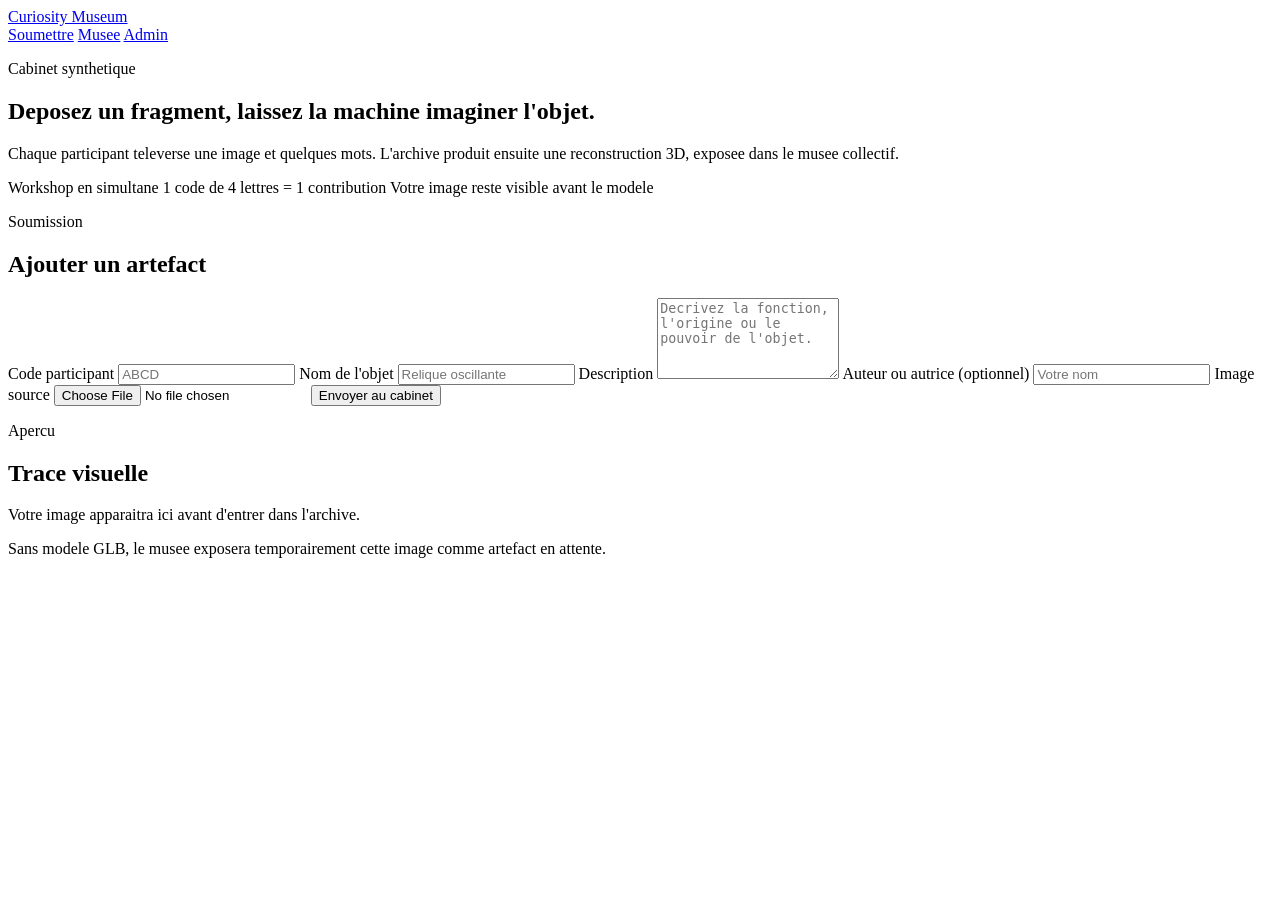
==== www/index.html @ 4a3bc56c "Implement PHP-based Curiosity Museum app" ====
<!DOCTYPE html>
<html lang="fr">
  <head>
    <meta charset="UTF-8" />
    <meta name="viewport" content="width=device-width, initial-scale=1.0" />
    <title>Curiosity Museum - Soumettre un artefact</title>
    <link rel="stylesheet" href="/assets/styles.css" />
  </head>
  <body class="page page-home">
    <div class="page-glow" aria-hidden="true"></div>
    <header class="site-header">
      <a class="site-mark" href="/">Curiosity Museum</a>
      <nav class="site-nav">
        <a href="/" aria-current="page">Soumettre</a>
        <a href="/museum/">Musee</a>
        <a href="/admin/">Admin</a>
      </nav>
    </header>

    <main class="shell shell-home">
      <section class="hero-panel panel">
        <p class="eyebrow">Cabinet synthetique</p>
        <h1>Deposez un fragment, laissez la machine imaginer l'objet.</h1>
        <p class="lede">
          Chaque participant televerse une image et quelques mots. L'archive produit ensuite
          une reconstruction 3D, exposee dans le musee collectif.
        </p>
        <div class="hero-note">
          <span>Workshop en simultane</span>
          <span>1 code de 4 lettres = 1 contribution</span>
          <span>Votre image reste visible avant le modele</span>
        </div>
      </section>

      <section class="form-panel panel">
        <div class="panel-heading">
          <p class="eyebrow">Soumission</p>
          <h2>Ajouter un artefact</h2>
        </div>

        <form class="artifact-form" data-upload-form novalidate>
          <label class="field">
            <span>Code participant</span>
            <input
              type="text"
              name="participant_id"
              maxlength="4"
              minlength="4"
              autocomplete="off"
              spellcheck="false"
              required
              placeholder="ABCD"
            />
          </label>

          <label class="field">
            <span>Nom de l'objet</span>
            <input type="text" name="name" maxlength="120" required placeholder="Relique oscillante" />
          </label>

          <label class="field">
            <span>Description</span>
            <textarea
              name="description"
              rows="5"
              maxlength="1800"
              required
              placeholder="Decrivez la fonction, l'origine ou le pouvoir de l'objet."
            ></textarea>
          </label>

          <label class="field">
            <span>Auteur ou autrice (optionnel)</span>
            <input type="text" name="author" maxlength="120" placeholder="Votre nom" />
          </label>

          <label class="field">
            <span>Image source</span>
            <input type="file" name="image" accept=".png,.jpg,.jpeg,.webp,image/*" required />
          </label>

          <p class="status" data-form-status hidden></p>

          <button class="button" type="submit">Envoyer au cabinet</button>
        </form>

        <div class="confirmation-card" data-confirmation hidden>
          <p class="eyebrow">Archive mise a jour</p>
          <h3>Contribution enregistree</h3>
          <p data-confirmation-text></p>
          <a class="text-link" href="/museum/">Voir le musee</a>
        </div>
      </section>

      <aside class="preview-panel panel">
        <div class="panel-heading">
          <p class="eyebrow">Apercu</p>
          <h2>Trace visuelle</h2>
        </div>
        <div class="preview-frame">
          <img data-preview-image alt="Apercu de l'image televersee" hidden />
          <div class="preview-empty" data-preview-empty>
            <p>Votre image apparaitra ici avant d'entrer dans l'archive.</p>
          </div>
        </div>
        <p class="preview-caption">
          Sans modele GLB, le musee exposera temporairement cette image comme artefact en attente.
        </p>
      </aside>
    </main>

    <script type="module" src="/assets/submission.js"></script>
  </body>
</html>
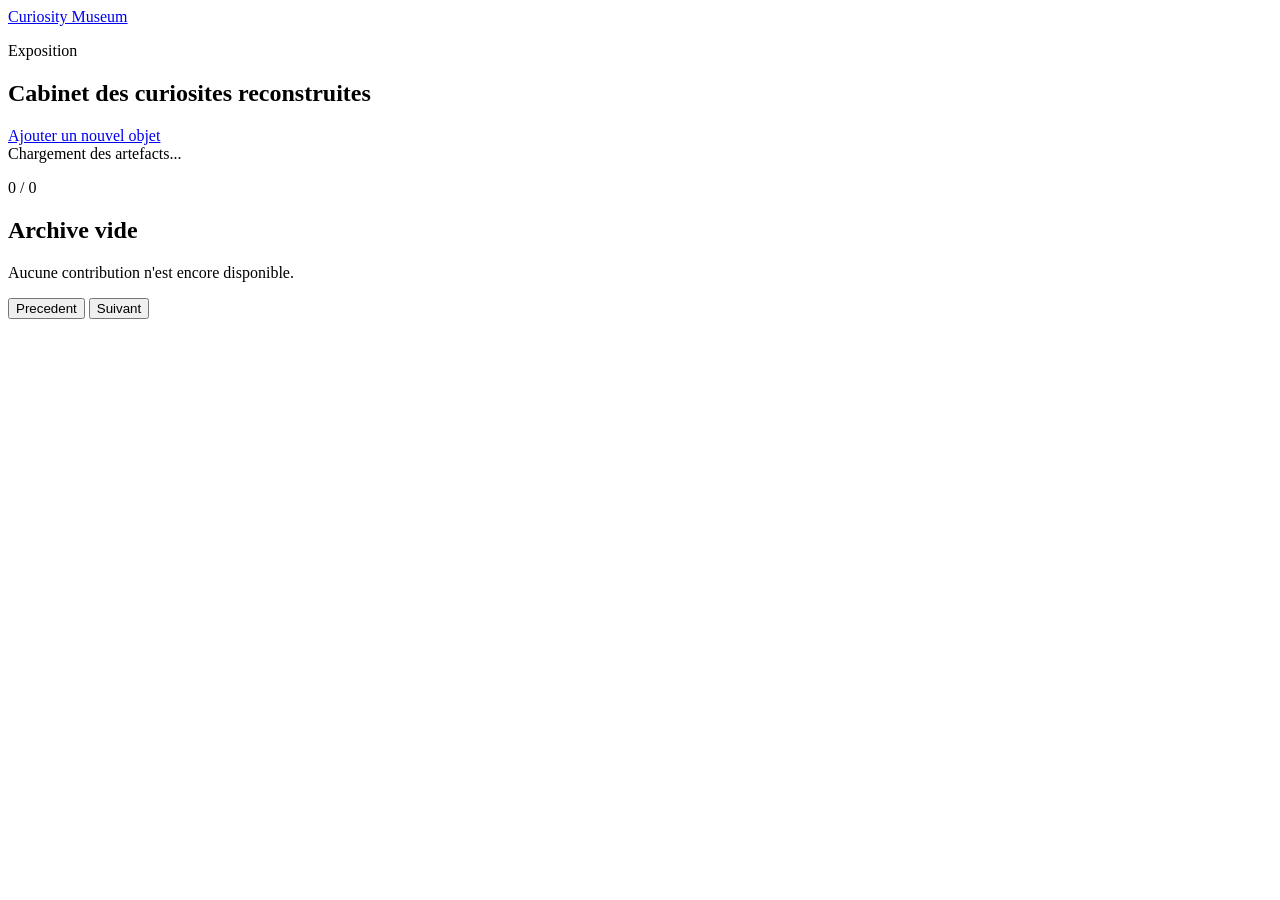
==== commit 57fdf9f5: "Rework workshop routes and refresh submit hero experience Serve the museum directly from /, move the" ====
--- a/www/index.html
+++ b/www/index.html
@@ -3,112 +3,58 @@
   <head>
     <meta charset="UTF-8" />
     <meta name="viewport" content="width=device-width, initial-scale=1.0" />
-    <title>Curiosity Museum - Soumettre un artefact</title>
+    <title>Curiosity Museum - Musee</title>
     <link rel="stylesheet" href="/assets/styles.css" />
+    <script type="importmap">
+      {
+        "imports": {
+          "three": "/vendor/three/three.module.js",
+          "three/addons/": "/vendor/three/examples/jsm/"
+        }
+      }
+    </script>
   </head>
-  <body class="page page-home">
+  <body class="page page-museum">
     <div class="page-glow" aria-hidden="true"></div>
     <header class="site-header">
       <a class="site-mark" href="/">Curiosity Museum</a>
-      <nav class="site-nav">
-        <a href="/" aria-current="page">Soumettre</a>
-        <a href="/museum/">Musee</a>
-        <a href="/admin/">Admin</a>
-      </nav>
     </header>
 
-    <main class="shell shell-home">
-      <section class="hero-panel panel">
-        <p class="eyebrow">Cabinet synthetique</p>
-        <h1>Deposez un fragment, laissez la machine imaginer l'objet.</h1>
-        <p class="lede">
-          Chaque participant televerse une image et quelques mots. L'archive produit ensuite
-          une reconstruction 3D, exposee dans le musee collectif.
-        </p>
-        <div class="hero-note">
-          <span>Workshop en simultane</span>
-          <span>1 code de 4 lettres = 1 contribution</span>
-          <span>Votre image reste visible avant le modele</span>
+    <main class="shell shell-museum">
+      <section class="viewer-panel panel">
+        <div class="viewer-header">
+          <div>
+            <p class="eyebrow">Exposition</p>
+            <h1>Cabinet des curiosites reconstruites</h1>
+          </div>
+          <div class="viewer-actions">
+            <a class="button secondary" href="/submit">Ajouter un nouvel objet</a>
+          </div>
+        </div>
+
+        <div class="viewer-stage" data-viewer-stage>
+          <div class="viewer-loading" data-viewer-status>Chargement des artefacts...</div>
+          <div class="viewer-canvas" data-viewer-canvas></div>
+
+          <aside class="viewer-meta panel">
+            <p class="eyebrow" data-viewer-count>0 / 0</p>
+            <h2 data-viewer-title>Archive vide</h2>
+            <p class="viewer-meta-line" data-viewer-author></p>
+            <p class="viewer-meta-line" data-viewer-created></p>
+            <p class="viewer-meta-state" data-viewer-state></p>
+            <p class="viewer-description" data-viewer-description>
+              Aucune contribution n'est encore disponible.
+            </p>
+          </aside>
+
+          <div class="viewer-nav">
+            <button class="nav-button" type="button" data-prev aria-label="Objet precedent">Precedent</button>
+            <button class="nav-button" type="button" data-next aria-label="Objet suivant">Suivant</button>
+          </div>
         </div>
       </section>
-
-      <section class="form-panel panel">
-        <div class="panel-heading">
-          <p class="eyebrow">Soumission</p>
-          <h2>Ajouter un artefact</h2>
-        </div>
-
-        <form class="artifact-form" data-upload-form novalidate>
-          <label class="field">
-            <span>Code participant</span>
-            <input
-              type="text"
-              name="participant_id"
-              maxlength="4"
-              minlength="4"
-              autocomplete="off"
-              spellcheck="false"
-              required
-              placeholder="ABCD"
-            />
-          </label>
-
-          <label class="field">
-            <span>Nom de l'objet</span>
-            <input type="text" name="name" maxlength="120" required placeholder="Relique oscillante" />
-          </label>
-
-          <label class="field">
-            <span>Description</span>
-            <textarea
-              name="description"
-              rows="5"
-              maxlength="1800"
-              required
-              placeholder="Decrivez la fonction, l'origine ou le pouvoir de l'objet."
-            ></textarea>
-          </label>
-
-          <label class="field">
-            <span>Auteur ou autrice (optionnel)</span>
-            <input type="text" name="author" maxlength="120" placeholder="Votre nom" />
-          </label>
-
-          <label class="field">
-            <span>Image source</span>
-            <input type="file" name="image" accept=".png,.jpg,.jpeg,.webp,image/*" required />
-          </label>
-
-          <p class="status" data-form-status hidden></p>
-
-          <button class="button" type="submit">Envoyer au cabinet</button>
-        </form>
-
-        <div class="confirmation-card" data-confirmation hidden>
-          <p class="eyebrow">Archive mise a jour</p>
-          <h3>Contribution enregistree</h3>
-          <p data-confirmation-text></p>
-          <a class="text-link" href="/museum/">Voir le musee</a>
-        </div>
-      </section>
-
-      <aside class="preview-panel panel">
-        <div class="panel-heading">
-          <p class="eyebrow">Apercu</p>
-          <h2>Trace visuelle</h2>
-        </div>
-        <div class="preview-frame">
-          <img data-preview-image alt="Apercu de l'image televersee" hidden />
-          <div class="preview-empty" data-preview-empty>
-            <p>Votre image apparaitra ici avant d'entrer dans l'archive.</p>
-          </div>
-        </div>
-        <p class="preview-caption">
-          Sans modele GLB, le musee exposera temporairement cette image comme artefact en attente.
-        </p>
-      </aside>
     </main>
 
-    <script type="module" src="/assets/submission.js"></script>
+    <script type="module" src="/assets/museum.js"></script>
   </body>
 </html>
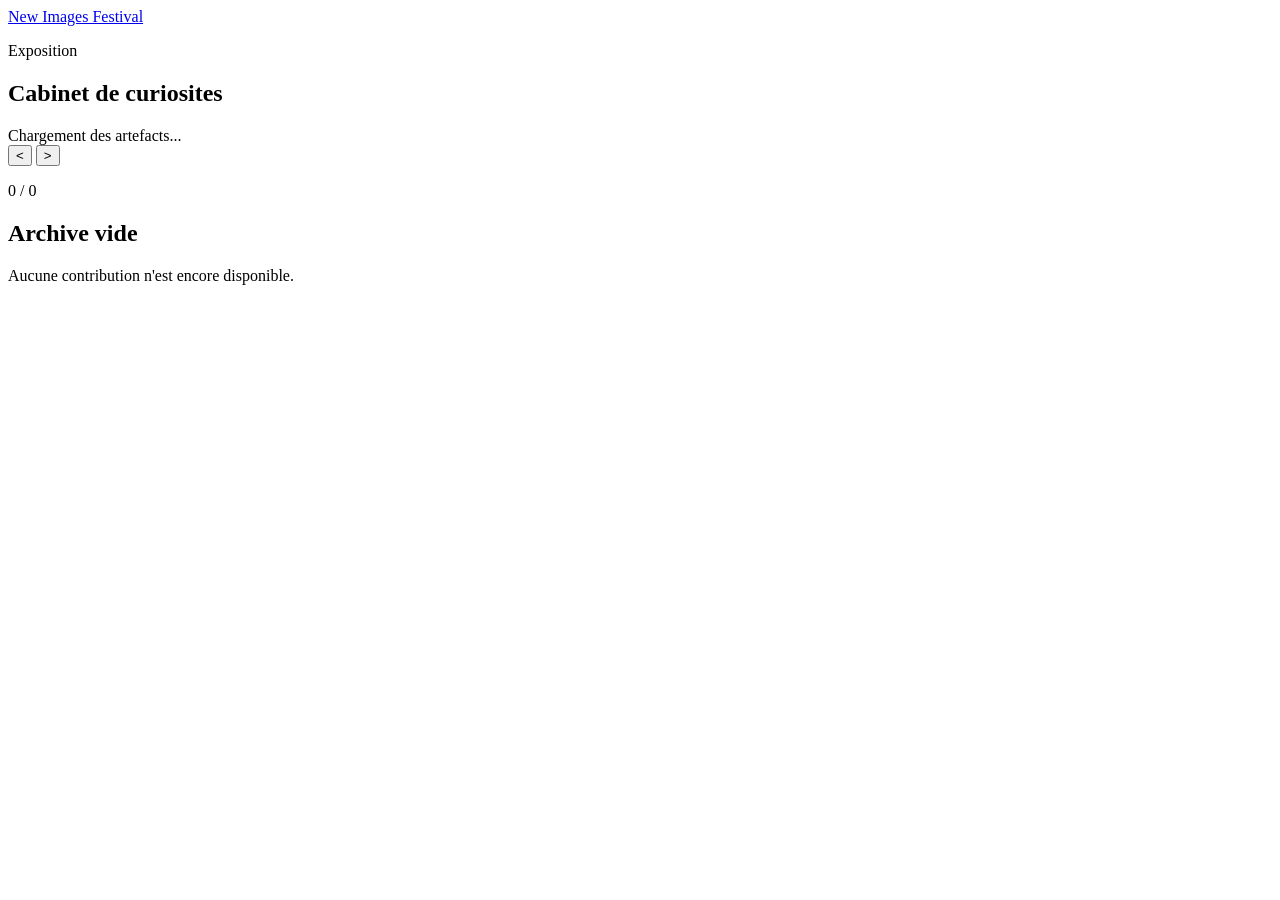
==== commit d2d53ce4: "Refine museum viewer presentation and navigation Remove direct submission access from the museum pag" ====
--- a/www/index.html
+++ b/www/index.html
@@ -3,7 +3,7 @@
   <head>
     <meta charset="UTF-8" />
     <meta name="viewport" content="width=device-width, initial-scale=1.0" />
-    <title>Curiosity Museum - Musee</title>
+    <title>Cabinet of Curiosities - New Images Festival</title>
     <link rel="stylesheet" href="/assets/styles.css" />
     <script type="importmap">
       {
@@ -17,7 +17,7 @@
   <body class="page page-museum">
     <div class="page-glow" aria-hidden="true"></div>
     <header class="site-header">
-      <a class="site-mark" href="/">Curiosity Museum</a>
+      <a class="site-mark" href="/">New Images Festival</a>
     </header>
 
     <main class="shell shell-museum">
@@ -25,16 +25,20 @@
         <div class="viewer-header">
           <div>
             <p class="eyebrow">Exposition</p>
-            <h1>Cabinet des curiosites reconstruites</h1>
-          </div>
-          <div class="viewer-actions">
-            <a class="button secondary" href="/submit">Ajouter un nouvel objet</a>
+            <h1>Cabinet de curiosites</h1>
           </div>
         </div>
 
         <div class="viewer-stage" data-viewer-stage>
           <div class="viewer-loading" data-viewer-status>Chargement des artefacts...</div>
           <div class="viewer-canvas" data-viewer-canvas></div>
+
+          <button class="nav-button nav-button-edge nav-button-prev" type="button" data-prev aria-label="Objet precedent">
+            &lt;
+          </button>
+          <button class="nav-button nav-button-edge nav-button-next" type="button" data-next aria-label="Objet suivant">
+            &gt;
+          </button>
 
           <aside class="viewer-meta panel">
             <p class="eyebrow" data-viewer-count>0 / 0</p>
@@ -47,10 +51,6 @@
             </p>
           </aside>
 
-          <div class="viewer-nav">
-            <button class="nav-button" type="button" data-prev aria-label="Objet precedent">Precedent</button>
-            <button class="nav-button" type="button" data-next aria-label="Objet suivant">Suivant</button>
-          </div>
         </div>
       </section>
     </main>
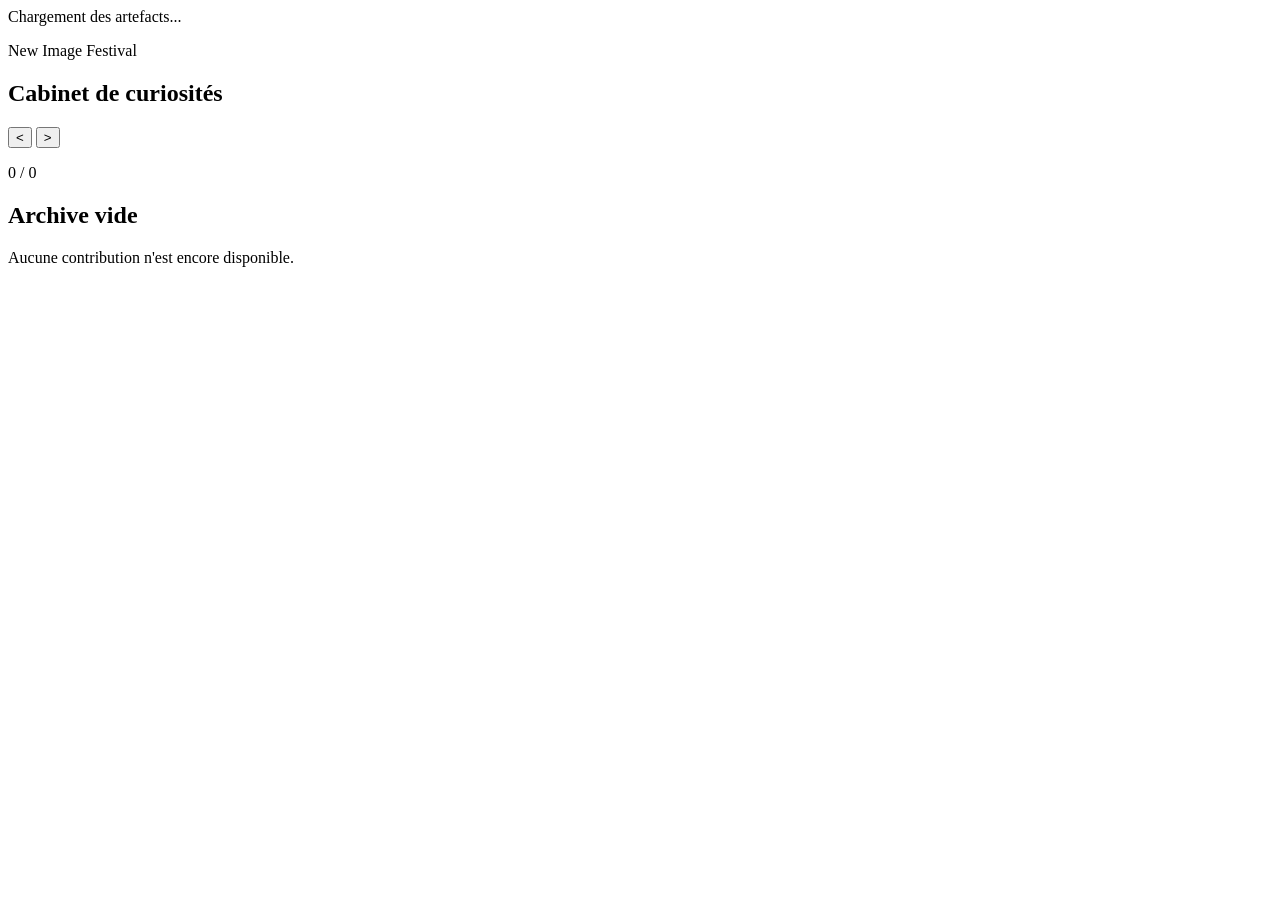
==== commit e62107a2: "Polish museum immersion and streamline submission editing Move museum titles and metadata directly o" ====
--- a/www/index.html
+++ b/www/index.html
@@ -3,7 +3,7 @@
   <head>
     <meta charset="UTF-8" />
     <meta name="viewport" content="width=device-width, initial-scale=1.0" />
-    <title>Cabinet of Curiosities - New Images Festival</title>
+    <title>Cabinet de curiosités - New Image Festival</title>
     <link rel="stylesheet" href="/assets/styles.css" />
     <script type="importmap">
       {
@@ -16,22 +16,16 @@
   </head>
   <body class="page page-museum">
     <div class="page-glow" aria-hidden="true"></div>
-    <header class="site-header">
-      <a class="site-mark" href="/">New Images Festival</a>
-    </header>
-
     <main class="shell shell-museum">
-      <section class="viewer-panel panel">
-        <div class="viewer-header">
-          <div>
-            <p class="eyebrow">Exposition</p>
-            <h1>Cabinet de curiosites</h1>
-          </div>
-        </div>
-
+      <section class="viewer-panel">
         <div class="viewer-stage" data-viewer-stage>
           <div class="viewer-loading" data-viewer-status>Chargement des artefacts...</div>
           <div class="viewer-canvas" data-viewer-canvas></div>
+
+          <div class="viewer-titleblock">
+            <p class="eyebrow">New Image Festival</p>
+            <h1>Cabinet de curiosités</h1>
+          </div>
 
           <button class="nav-button nav-button-edge nav-button-prev" type="button" data-prev aria-label="Objet precedent">
             &lt;
@@ -40,7 +34,7 @@
             &gt;
           </button>
 
-          <aside class="viewer-meta panel">
+          <aside class="viewer-meta">
             <p class="eyebrow" data-viewer-count>0 / 0</p>
             <h2 data-viewer-title>Archive vide</h2>
             <p class="viewer-meta-line" data-viewer-author></p>
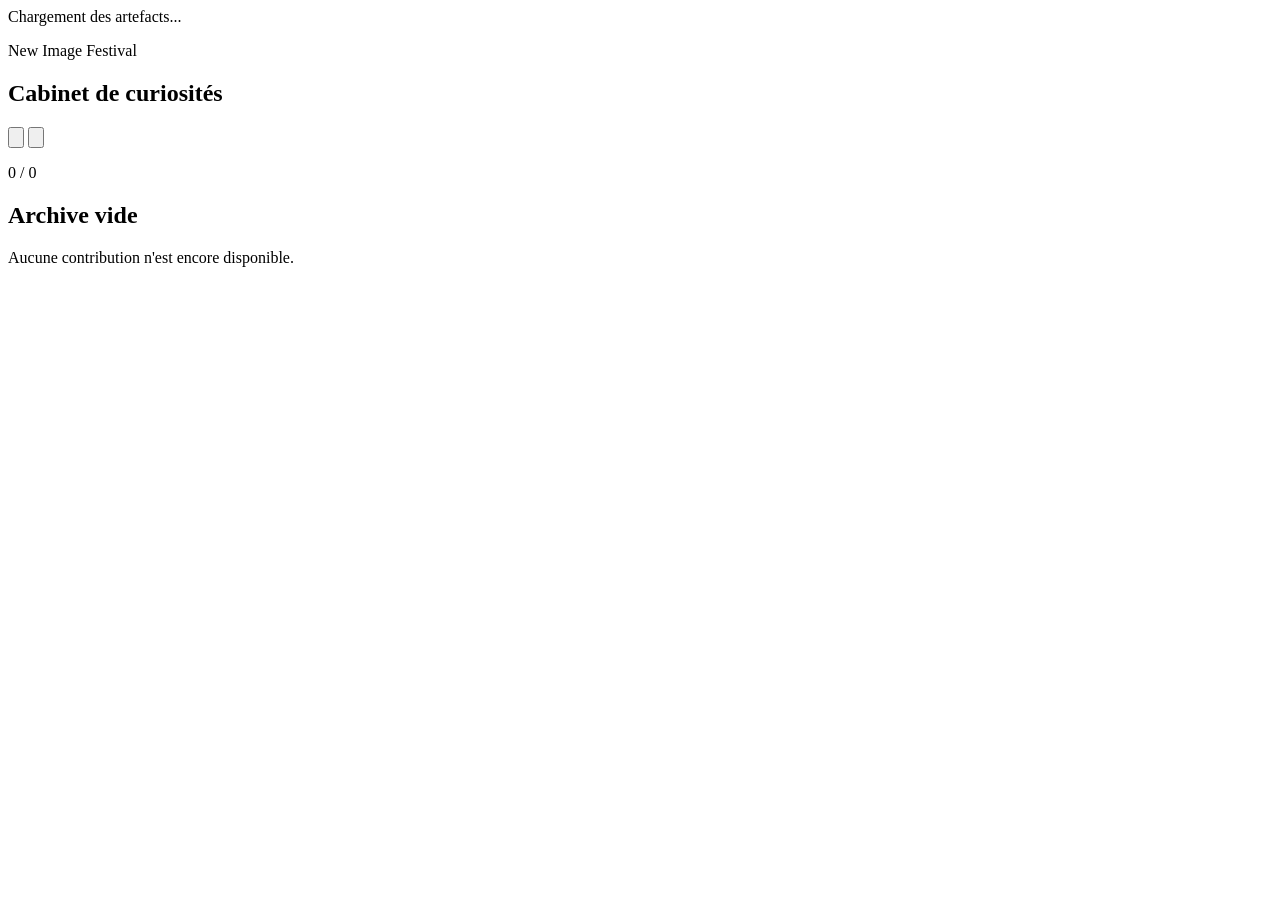
==== commit 22ca950b: "Add admin deletion flow and center museum chevron scaling Add a deletion endpoint for archive items," ====
--- a/www/index.html
+++ b/www/index.html
@@ -28,10 +28,22 @@
           </div>
 
           <button class="nav-button nav-button-edge nav-button-prev" type="button" data-prev aria-label="Objet precedent">
-            &lt;
+            <span class="nav-button-core" aria-hidden="true">
+              <span class="nav-button-icon">
+                <svg viewBox="0 0 24 24" focusable="false">
+                  <path d="M15 4L7 12L15 20" />
+                </svg>
+              </span>
+            </span>
           </button>
           <button class="nav-button nav-button-edge nav-button-next" type="button" data-next aria-label="Objet suivant">
-            &gt;
+            <span class="nav-button-core" aria-hidden="true">
+              <span class="nav-button-icon">
+                <svg viewBox="0 0 24 24" focusable="false">
+                  <path d="M9 4L17 12L9 20" />
+                </svg>
+              </span>
+            </span>
           </button>
 
           <aside class="viewer-meta">
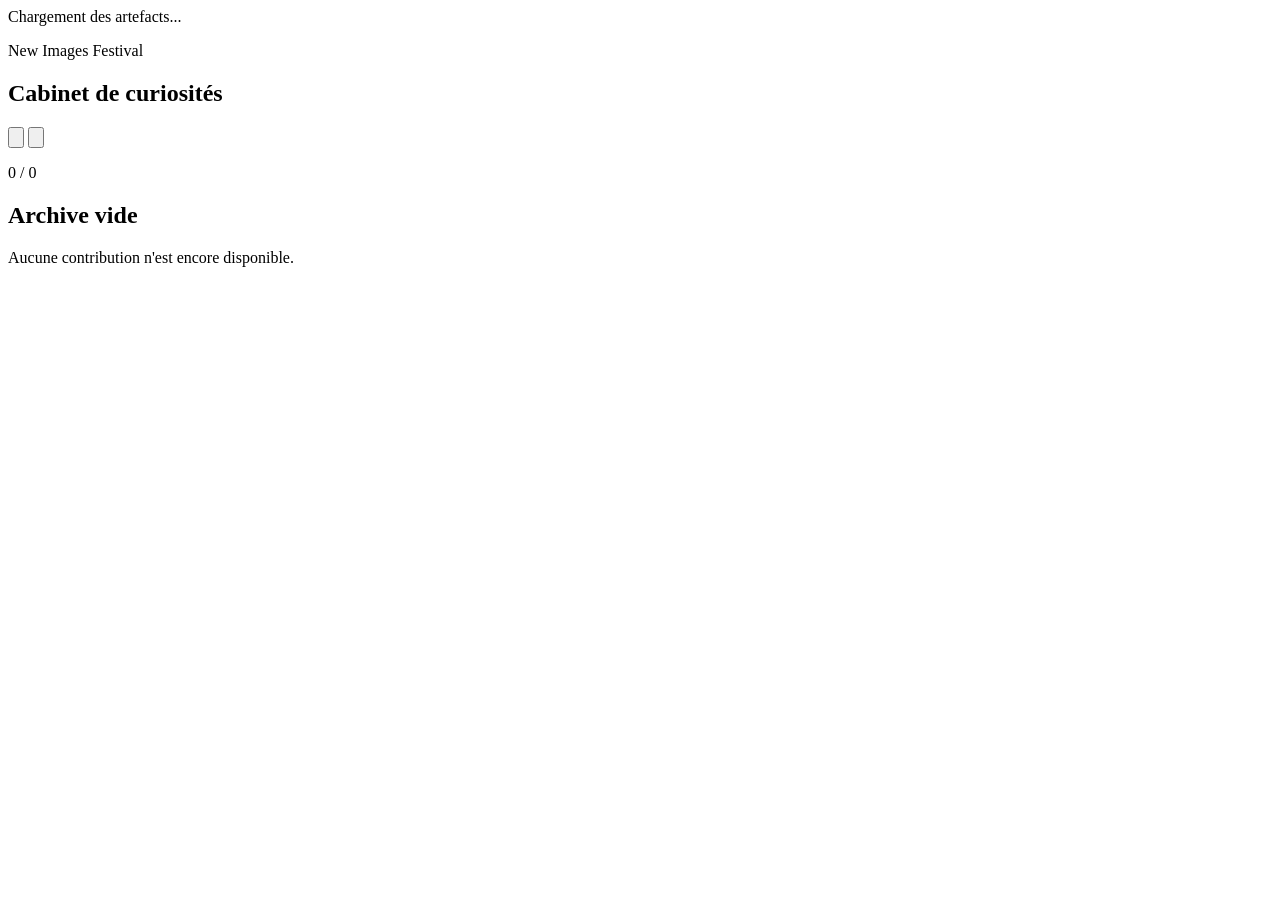
==== commit bbc31604: "Enhance museum object interactions and loading feedback Add a centered object loading spinner while " ====
--- a/www/index.html
+++ b/www/index.html
@@ -21,9 +21,12 @@
         <div class="viewer-stage" data-viewer-stage>
           <div class="viewer-loading" data-viewer-status>Chargement des artefacts...</div>
           <div class="viewer-canvas" data-viewer-canvas></div>
+          <div class="viewer-object-loader" data-viewer-object-loader hidden aria-hidden="true">
+            <span class="viewer-spinner"></span>
+          </div>
 
           <div class="viewer-titleblock">
-            <p class="eyebrow">New Image Festival</p>
+            <p class="eyebrow">New Images Festival</p>
             <h1>Cabinet de curiosités</h1>
           </div>
 
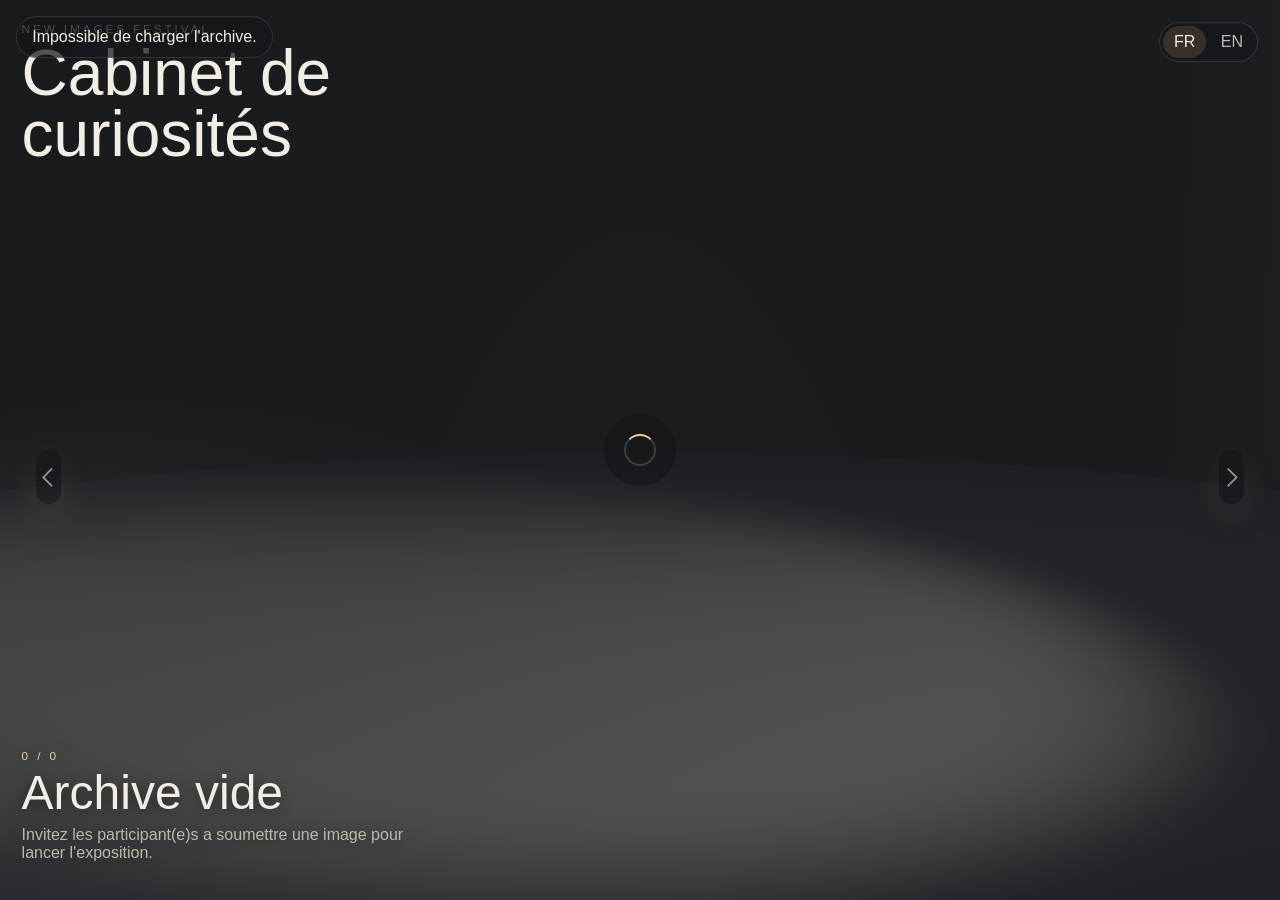
==== commit 95d57664: "Add bilingual UI and PHP 7.0/subdirectory deployment support Introduce a client-side FR/EN switch ac" ====
--- a/www/index.html
+++ b/www/index.html
@@ -1,15 +1,15 @@
 <!DOCTYPE html>
-<html lang="fr">
+<html lang="fr" data-app-base=".">
   <head>
     <meta charset="UTF-8" />
     <meta name="viewport" content="width=device-width, initial-scale=1.0" />
     <title>Cabinet de curiosités - New Image Festival</title>
-    <link rel="stylesheet" href="/assets/styles.css" />
+    <link rel="stylesheet" href="assets/styles.css" />
     <script type="importmap">
       {
         "imports": {
-          "three": "/vendor/three/three.module.js",
-          "three/addons/": "/vendor/three/examples/jsm/"
+          "three": "./vendor/three/three.module.js",
+          "three/addons/": "./vendor/three/examples/jsm/"
         }
       }
     </script>
@@ -23,6 +23,10 @@
           <div class="viewer-canvas" data-viewer-canvas></div>
           <div class="viewer-object-loader" data-viewer-object-loader hidden aria-hidden="true">
             <span class="viewer-spinner"></span>
+          </div>
+          <div class="lang-switch lang-switch-overlay" data-lang-switcher data-label-fr="Choix de la langue" data-label-en="Language switch" aria-label="Choix de la langue">
+            <button class="lang-switch-button" type="button" data-lang="fr" aria-pressed="true">FR</button>
+            <button class="lang-switch-button" type="button" data-lang="en" aria-pressed="false">EN</button>
           </div>
 
           <div class="viewer-titleblock">
@@ -64,6 +68,6 @@
       </section>
     </main>
 
-    <script type="module" src="/assets/museum.js"></script>
+    <script type="module" src="assets/museum.js"></script>
   </body>
 </html>
--- a/www/assets/styles.css
+++ b/www/assets/styles.css
@@ -0,0 +1,987 @@
+@import url("https://fonts.googleapis.com/css2?family=Roboto:wght@100;300&display=swap");
+
+:root {
+  --bg: #121416;
+  --bg-soft: #1a1d20;
+  --panel: rgba(24, 28, 32, 0.86);
+  --panel-strong: rgba(30, 34, 38, 0.96);
+  --line: rgba(255, 255, 255, 0.12);
+  --line-strong: rgba(230, 196, 139, 0.26);
+  --text: #f3eee5;
+  --muted: #c1b8aa;
+  --accent: #d6a35d;
+  --accent-strong: #eecc8f;
+  --danger: #f1a28b;
+  --success: #98d7b5;
+  --shadow: 0 30px 90px rgba(0, 0, 0, 0.35);
+  --radius-xl: 28px;
+  --radius-lg: 18px;
+  --radius-sm: 12px;
+  --page-max: 1320px;
+}
+
+*,
+*::before,
+*::after {
+  box-sizing: border-box;
+}
+
+html,
+body {
+  margin: 0;
+  min-height: 100%;
+}
+
+body {
+  font-family: "Roboto", sans-serif;
+  font-weight: 300;
+  color: var(--text);
+  background:
+    radial-gradient(circle at top left, rgba(210, 135, 72, 0.18), transparent 32%),
+    radial-gradient(circle at 85% 10%, rgba(218, 177, 116, 0.12), transparent 24%),
+    linear-gradient(180deg, #171a1d 0%, #101214 100%);
+}
+
+a {
+  color: inherit;
+}
+
+img {
+  display: block;
+  max-width: 100%;
+}
+
+button,
+input,
+textarea {
+  font: inherit;
+}
+
+.page {
+  position: relative;
+  min-height: 100vh;
+}
+
+.page-glow {
+  position: fixed;
+  inset: 0;
+  background:
+    radial-gradient(circle at 20% 15%, rgba(214, 163, 93, 0.12), transparent 28%),
+    radial-gradient(circle at 80% 0%, rgba(146, 115, 76, 0.16), transparent 20%);
+  pointer-events: none;
+}
+
+.site-header {
+  width: min(calc(100% - 2rem), var(--page-max));
+  margin: 0 auto;
+  padding: 1.2rem 0 0;
+  display: flex;
+  align-items: center;
+  justify-content: space-between;
+  gap: 1rem;
+}
+
+.site-mark {
+  font-family: "Roboto", sans-serif;
+  font-weight: 100;
+  font-size: clamp(1.7rem, 3vw, 2.5rem);
+  letter-spacing: 0.04em;
+  text-decoration: none;
+}
+
+.site-nav {
+  display: flex;
+  flex-wrap: wrap;
+  gap: 0.65rem;
+}
+
+.site-nav a {
+  border: 1px solid var(--line);
+  border-radius: 999px;
+  padding: 0.55rem 1rem;
+  text-decoration: none;
+  color: var(--muted);
+  background: rgba(255, 255, 255, 0.03);
+}
+
+.site-nav a[aria-current="page"],
+.site-nav a:hover {
+  color: var(--text);
+  border-color: var(--line-strong);
+}
+
+.lang-switch {
+  display: inline-flex;
+  align-items: center;
+  gap: 0.2rem;
+  padding: 0.2rem;
+  border: 1px solid var(--line);
+  border-radius: 999px;
+  background: rgba(20, 23, 27, 0.68);
+  backdrop-filter: blur(12px);
+}
+
+.lang-switch-button {
+  min-width: 2.55rem;
+  border: 0;
+  border-radius: 999px;
+  padding: 0.45rem 0.7rem;
+  background: transparent;
+  color: var(--muted);
+  cursor: pointer;
+  transition: background 160ms ease, color 160ms ease;
+}
+
+.lang-switch-button[aria-pressed="true"] {
+  background: rgba(214, 163, 93, 0.18);
+  color: var(--text);
+}
+
+.lang-switch-overlay {
+  position: absolute;
+  top: 1.35rem;
+  right: 1.35rem;
+  z-index: 4;
+}
+
+.shell {
+  width: min(calc(100% - 2rem), var(--page-max));
+  margin: 0 auto;
+  padding: 1.5rem 0 2.5rem;
+  position: relative;
+  z-index: 1;
+}
+
+.shell-home {
+  display: grid;
+  grid-template-columns: 1.15fr 1fr 0.8fr;
+  gap: 1.25rem;
+  align-items: start;
+}
+
+.shell-admin,
+.shell-museum {
+  display: grid;
+  gap: 1.25rem;
+}
+
+.panel {
+  background: var(--panel);
+  border: 1px solid var(--line);
+  border-radius: var(--radius-xl);
+  box-shadow: var(--shadow);
+  backdrop-filter: blur(18px);
+}
+
+.hero-panel,
+.form-panel,
+.preview-panel,
+.admin-head,
+.viewer-panel {
+  padding: 1.4rem;
+}
+
+.shell-museum {
+  width: min(calc(100% - 2rem), 1560px);
+}
+
+.page-museum .shell-museum {
+  width: 100vw;
+  max-width: none;
+  padding: 0;
+}
+
+.viewer-panel {
+  padding: 0;
+}
+
+.page-home .hero-panel {
+  grid-column: 1 / -1;
+  position: relative;
+  overflow: hidden;
+  padding: 1.55rem 1.55rem 1.35rem;
+  background:
+    radial-gradient(circle at top right, rgba(214, 163, 93, 0.14), transparent 34%),
+    linear-gradient(160deg, rgba(255, 255, 255, 0.04), transparent 55%),
+    var(--panel-strong);
+}
+
+.page-home .hero-panel::after {
+  content: "";
+  position: absolute;
+  inset: auto -5% -22% auto;
+  width: 240px;
+  height: 240px;
+  border-radius: 999px;
+  background: radial-gradient(circle, rgba(214, 163, 93, 0.18), transparent 68%);
+  pointer-events: none;
+}
+
+.eyebrow {
+  margin: 0 0 0.45rem;
+  text-transform: uppercase;
+  letter-spacing: 0.24em;
+  font-size: 0.74rem;
+  color: var(--accent-strong);
+}
+
+h1,
+h2,
+h3,
+p {
+  margin-top: 0;
+}
+
+h1,
+h2,
+h3 {
+  font-family: "Roboto", sans-serif;
+  font-weight: 100;
+  line-height: 0.96;
+}
+
+h1 {
+  font-size: clamp(2.6rem, 5vw, 5rem);
+  margin-bottom: 1rem;
+}
+
+h2 {
+  font-size: clamp(2rem, 3vw, 3rem);
+  margin-bottom: 0.8rem;
+}
+
+h3 {
+  font-size: 1.8rem;
+  margin-bottom: 0.6rem;
+}
+
+.lede,
+.preview-caption,
+.artifact-description,
+.viewer-description,
+.viewer-meta-line,
+.viewer-meta-state,
+.confirmation-card p,
+.hero-note span {
+  color: var(--muted);
+}
+
+.hero-note {
+  display: flex;
+  flex-wrap: wrap;
+  gap: 0.65rem;
+  margin-top: 1.5rem;
+}
+
+.hero-note span,
+.stat-chip {
+  border: 1px solid var(--line);
+  background: rgba(255, 255, 255, 0.03);
+  border-radius: 999px;
+  padding: 0.55rem 0.95rem;
+}
+
+.page-home .shell-home {
+  grid-template-columns: minmax(0, 1.08fr) minmax(320px, 0.92fr);
+}
+
+.submit-hero-layout {
+  position: relative;
+  z-index: 1;
+  display: grid;
+  grid-template-columns: 0.4fr 0.6fr;
+  grid-template-areas:
+    "title title"
+    "lede figure";
+  gap: 1rem 1rem;
+  align-items: stretch;
+}
+
+.submit-hero-title {
+  grid-area: title;
+  max-width: none;
+  margin-bottom: 0.35rem;
+  font-size: clamp(2.2rem, 4.2vw, 3.85rem);
+  line-height: 0.92;
+  letter-spacing: -0.03em;
+}
+
+.page-home h2 {
+  font-size: clamp(1.8rem, 2.8vw, 2.6rem);
+}
+
+.submit-hero-lede {
+  grid-area: lede;
+  max-width: none;
+  width: 100%;
+  margin: 0;
+  font-size: clamp(1.02rem, 1.5vw, 1.34rem);
+  line-height: 1.14;
+}
+
+.submit-hero-figure {
+  grid-area: figure;
+  position: relative;
+  margin: 0;
+  align-self: end;
+  justify-self: center;
+  width: 75%;
+  max-width: 330px;
+  padding: 0.85rem;
+  border-radius: 28px;
+  border: 1px solid rgba(214, 163, 93, 0.24);
+  background:
+    linear-gradient(180deg, rgba(255, 255, 255, 0.05), rgba(255, 255, 255, 0.01)),
+    rgba(11, 13, 15, 0.64);
+  box-shadow: 0 28px 56px rgba(0, 0, 0, 0.24);
+  transform-origin: 50% 78%;
+  animation: submit-float 6.2s ease-in-out infinite;
+}
+
+.submit-hero-figure::before {
+  content: "";
+  position: absolute;
+  inset: auto 14% -10% 14%;
+  height: 18px;
+  border-radius: 999px;
+  background: rgba(0, 0, 0, 0.26);
+  filter: blur(12px);
+  animation: submit-shadow 6.2s ease-in-out infinite;
+}
+
+.submit-hero-figure img {
+  position: relative;
+  width: 100%;
+  height: auto;
+  object-fit: contain;
+  filter: drop-shadow(0 12px 28px rgba(0, 0, 0, 0.24));
+}
+
+@keyframes submit-float {
+  0% {
+    transform: translateY(0) rotate(3.2deg);
+    box-shadow: 0 24px 48px rgba(0, 0, 0, 0.2);
+  }
+
+  50% {
+    transform: translateY(-12px) rotate(5.4deg);
+    box-shadow: 0 34px 68px rgba(0, 0, 0, 0.28);
+  }
+
+  100% {
+    transform: translateY(0) rotate(3.2deg);
+    box-shadow: 0 24px 48px rgba(0, 0, 0, 0.2);
+  }
+}
+
+@keyframes submit-shadow {
+  0% {
+    opacity: 0.44;
+    transform: scaleX(0.92);
+  }
+
+  50% {
+    opacity: 0.22;
+    transform: scaleX(0.8);
+  }
+
+  100% {
+    opacity: 0.44;
+    transform: scaleX(0.92);
+  }
+}
+
+.panel-heading {
+  margin-bottom: 1rem;
+}
+
+.artifact-form {
+  display: grid;
+  gap: 1rem;
+}
+
+.field {
+  display: grid;
+  gap: 0.45rem;
+}
+
+.field span {
+  font-size: 0.95rem;
+}
+
+.field.compact span {
+  font-size: 0.85rem;
+}
+
+.field input,
+.field textarea {
+  width: 100%;
+  border: 1px solid rgba(255, 255, 255, 0.14);
+  background: rgba(10, 12, 14, 0.42);
+  color: var(--text);
+  border-radius: var(--radius-sm);
+  padding: 0.95rem 1rem;
+}
+
+.field input:focus,
+.field textarea:focus {
+  outline: 2px solid rgba(214, 163, 93, 0.4);
+  border-color: rgba(214, 163, 93, 0.35);
+}
+
+.field textarea {
+  resize: vertical;
+  min-height: 8rem;
+}
+
+.button,
+.nav-button {
+  border: 0;
+  border-radius: 999px;
+  background: linear-gradient(135deg, #d39b53 0%, #f0c884 100%);
+  color: #18140f;
+  padding: 0.9rem 1.2rem;
+  cursor: pointer;
+  font-weight: 300;
+  text-decoration: none;
+  display: inline-flex;
+  justify-content: center;
+  align-items: center;
+  transition: transform 160ms ease, box-shadow 160ms ease;
+  box-shadow: 0 14px 34px rgba(214, 163, 93, 0.24);
+}
+
+.button:hover,
+.nav-button:hover {
+  transform: translateY(-1px);
+}
+
+.button.secondary {
+  background: transparent;
+  color: var(--text);
+  border: 1px solid var(--line-strong);
+  box-shadow: none;
+}
+
+.button.secondary.danger {
+  color: #ffd7cd;
+  border-color: rgba(241, 162, 139, 0.38);
+}
+
+strong,
+b {
+  font-weight: 300;
+}
+
+.button:disabled,
+.nav-button:disabled {
+  opacity: 0.55;
+  cursor: wait;
+  transform: none;
+}
+
+.status {
+  margin: 0;
+  padding: 0.85rem 1rem;
+  border-radius: var(--radius-sm);
+  border: 1px solid rgba(255, 255, 255, 0.14);
+  background: rgba(255, 255, 255, 0.04);
+}
+
+.status[data-state="error"] {
+  color: #ffd7cd;
+  border-color: rgba(241, 162, 139, 0.38);
+  background: rgba(126, 43, 22, 0.22);
+}
+
+.status[data-state="success"] {
+  color: #ddf8ea;
+  border-color: rgba(152, 215, 181, 0.38);
+  background: rgba(33, 72, 58, 0.22);
+}
+
+.status.compact {
+  padding: 0.65rem 0.8rem;
+  font-size: 0.92rem;
+}
+
+.confirmation-card {
+  margin-top: 1rem;
+  padding: 1rem;
+  border-radius: var(--radius-lg);
+  background: rgba(20, 70, 52, 0.26);
+  border: 1px solid rgba(152, 215, 181, 0.35);
+}
+
+.text-link {
+  color: var(--accent-strong);
+  text-decoration: none;
+}
+
+.preview-frame {
+  min-height: 340px;
+  background:
+    linear-gradient(160deg, rgba(214, 163, 93, 0.08), transparent 55%),
+    rgba(7, 8, 9, 0.6);
+  border: 1px dashed rgba(214, 163, 93, 0.24);
+  border-radius: 22px;
+  overflow: hidden;
+  display: grid;
+  place-items: center;
+}
+
+.preview-frame img {
+  width: 100%;
+  height: 100%;
+  object-fit: cover;
+}
+
+.preview-empty {
+  padding: 1.5rem;
+  text-align: center;
+  color: var(--muted);
+}
+
+.admin-head {
+  display: flex;
+  justify-content: space-between;
+  gap: 1rem;
+  align-items: end;
+}
+
+.admin-toolbar {
+  display: flex;
+  flex-wrap: wrap;
+  gap: 0.75rem;
+  align-items: center;
+}
+
+.stat-chip {
+  display: grid;
+  gap: 0.15rem;
+}
+
+.stat-label {
+  color: var(--muted);
+  font-size: 0.84rem;
+}
+
+.artifact-grid {
+  display: grid;
+  grid-template-columns: repeat(auto-fit, minmax(295px, 1fr));
+  gap: 1rem;
+}
+
+.artifact-card {
+  padding: 1rem;
+  display: grid;
+  gap: 1rem;
+}
+
+.artifact-image-wrap {
+  position: relative;
+  aspect-ratio: 4 / 3;
+  border-radius: 18px;
+  overflow: hidden;
+  background: rgba(0, 0, 0, 0.35);
+}
+
+.artifact-image {
+  width: 100%;
+  height: 100%;
+  object-fit: cover;
+}
+
+.artifact-badge {
+  position: absolute;
+  top: 0.8rem;
+  right: 0.8rem;
+  padding: 0.4rem 0.75rem;
+  border-radius: 999px;
+  font-size: 0.77rem;
+  text-transform: uppercase;
+  letter-spacing: 0.12em;
+  background: rgba(14, 18, 22, 0.75);
+  border: 1px solid var(--line);
+}
+
+.artifact-card-topline,
+.artifact-links,
+.model-form {
+  display: flex;
+  gap: 0.75rem;
+  flex-wrap: wrap;
+}
+
+.artifact-card-body {
+  display: grid;
+  gap: 0.75rem;
+}
+
+.artifact-code {
+  color: var(--accent-strong);
+  font-size: 0.9rem;
+}
+
+.artifact-date,
+.artifact-author {
+  margin: 0;
+}
+
+.artifact-description,
+.viewer-description {
+  white-space: pre-line;
+}
+
+.model-form {
+  align-items: end;
+}
+
+.model-form .field {
+  flex: 1 1 220px;
+}
+
+.viewer-stage {
+  position: relative;
+  width: 100%;
+  min-height: 100dvh;
+  height: 100dvh;
+  border-radius: 0;
+  overflow: hidden;
+  background:
+    radial-gradient(circle at top, rgba(255, 255, 255, 0.08), transparent 32%),
+    linear-gradient(180deg, #4b4f55 0%, #23272c 24%, #181b1f 60%, #121417 100%);
+  touch-action: pan-y;
+}
+
+.viewer-canvas,
+.viewer-canvas canvas {
+  width: 100%;
+  height: 100%;
+}
+
+.viewer-canvas {
+  min-height: inherit;
+  height: 100%;
+}
+
+.viewer-loading {
+  position: absolute;
+  inset: 1rem auto auto 1rem;
+  padding: 0.7rem 0.95rem;
+  border-radius: 999px;
+  border: 1px solid var(--line);
+  background: rgba(20, 23, 27, 0.72);
+  z-index: 3;
+}
+
+.viewer-object-loader {
+  position: absolute;
+  left: 50%;
+  top: 50%;
+  z-index: 3;
+  width: 4.5rem;
+  height: 4.5rem;
+  margin-left: -2.25rem;
+  margin-top: -2.25rem;
+  display: grid;
+  place-items: center;
+  border-radius: 999px;
+  background: rgba(18, 20, 24, 0.48);
+  backdrop-filter: blur(10px);
+  pointer-events: none;
+}
+
+.viewer-spinner {
+  width: 2rem;
+  height: 2rem;
+  border-radius: 999px;
+  border: 2px solid rgba(255, 255, 255, 0.16);
+  border-top-color: var(--accent-strong);
+  animation: museum-spin 0.82s linear infinite;
+}
+
+@keyframes museum-spin {
+  from {
+    transform: rotate(0deg);
+  }
+
+  to {
+    transform: rotate(360deg);
+  }
+}
+
+.viewer-titleblock {
+  position: absolute;
+  top: 1.35rem;
+  left: 1.35rem;
+  z-index: 2;
+  width: min(100% - 7rem, 840px);
+  pointer-events: none;
+}
+
+.viewer-titleblock h1 {
+  margin-bottom: 0;
+  max-width: 12ch;
+  text-wrap: balance;
+}
+
+.viewer-meta {
+  position: absolute;
+  left: 1.35rem;
+  bottom: 1.35rem;
+  width: min(100% - 2.7rem, 390px);
+  padding: 0;
+  z-index: 2;
+  background: transparent;
+}
+
+.viewer-meta h2 {
+  font-size: clamp(2.1rem, 4vw, 3rem);
+  margin-bottom: 0.65rem;
+}
+
+.viewer-meta-line,
+.viewer-meta-state {
+  margin-bottom: 0.3rem;
+}
+
+.viewer-meta .eyebrow,
+.viewer-meta h2,
+.viewer-meta-line,
+.viewer-meta-state,
+.viewer-description {
+  max-width: 28rem;
+  text-shadow: 0 2px 14px rgba(0, 0, 0, 0.5);
+}
+
+.nav-button {
+  min-width: 138px;
+}
+
+.nav-button-edge {
+  position: absolute;
+  top: 50%;
+  z-index: 3;
+  min-width: 0;
+  width: 3.4rem;
+  height: 3.4rem;
+  padding: 0;
+  border-radius: 999px;
+  display: grid;
+  place-items: center;
+  transform: translateY(-50%);
+  line-height: 0;
+  background: transparent;
+  backdrop-filter: none;
+  box-shadow: none;
+  color: var(--text);
+}
+
+.nav-button-core {
+  width: 100%;
+  height: 100%;
+  border-radius: 999px;
+  display: grid;
+  place-items: center;
+  background: rgba(18, 20, 24, 0.72);
+  backdrop-filter: blur(10px);
+  box-shadow: 0 14px 34px rgba(214, 163, 93, 0.24);
+  transform: scale(1);
+  transform-origin: 50% 50%;
+  transition: transform 160ms ease, box-shadow 160ms ease;
+}
+
+.nav-button-edge:hover .nav-button-core {
+  transform: scale(1.25);
+}
+
+.nav-button-icon {
+  display: block;
+  width: 1.55rem;
+  height: 1.55rem;
+}
+
+.nav-button-icon svg {
+  display: block;
+  width: 100%;
+  height: 100%;
+  overflow: visible;
+}
+
+.nav-button-icon path {
+  fill: none;
+  stroke: currentColor;
+  stroke-width: 1.9;
+  stroke-linecap: round;
+  stroke-linejoin: round;
+}
+
+.nav-button-prev {
+  left: 1.35rem;
+}
+
+.nav-button-next {
+  right: 1.35rem;
+}
+
+.empty-state {
+  padding: 2rem;
+  text-align: center;
+  color: var(--muted);
+}
+
+@media (max-width: 1120px) {
+  .shell-home {
+    grid-template-columns: 1fr 1fr;
+  }
+
+  .page-home .shell-home {
+    grid-template-columns: 1fr 1fr;
+  }
+
+  .submit-hero-layout {
+    grid-template-columns: 1fr 1fr;
+    gap: 1rem 1.2rem;
+  }
+
+  .preview-panel {
+    grid-column: span 2;
+  }
+}
+
+@media (max-width: 860px) {
+  .site-header,
+  .admin-head {
+    flex-direction: column;
+    align-items: stretch;
+  }
+
+  .shell-home {
+    grid-template-columns: 1fr;
+  }
+
+  .page-home .shell-home {
+    grid-template-columns: 1fr;
+  }
+
+  .submit-hero-layout {
+    grid-template-columns: 1fr;
+    grid-template-areas:
+      "title"
+      "lede"
+      "figure";
+    gap: 1rem;
+  }
+
+  .submit-hero-figure {
+    justify-self: start;
+    width: min(100%, 320px);
+  }
+
+  .preview-panel {
+    grid-column: span 1;
+  }
+
+  .viewer-titleblock {
+    width: min(100% - 2rem, 560px);
+  }
+
+  .viewer-meta,
+  .nav-button-edge {
+    position: static;
+    width: auto;
+    margin: 1rem;
+  }
+
+  .viewer-meta {
+    padding: 0;
+  }
+
+  .nav-button-edge {
+    transform: none;
+  }
+
+  .viewer-stage {
+    display: flex;
+    flex-direction: column;
+    min-height: 100dvh;
+    height: 100dvh;
+  }
+
+  .viewer-canvas {
+    min-height: 56vh;
+    flex: 1 1 auto;
+  }
+
+  .viewer-loading {
+    inset: 1rem 1rem auto 1rem;
+  }
+}
+
+@media (max-width: 560px) {
+  .shell,
+  .site-header {
+    width: min(calc(100% - 1rem), var(--page-max));
+  }
+
+  .hero-panel,
+  .form-panel,
+  .preview-panel,
+  .admin-head,
+  .viewer-panel {
+    padding: 1rem;
+  }
+
+  .submit-hero-title {
+    max-width: none;
+    font-size: clamp(2rem, 8.5vw, 3.15rem);
+  }
+
+  .page-home h2 {
+    font-size: clamp(1.5rem, 7vw, 2.05rem);
+  }
+
+  .submit-hero-lede {
+    max-width: none;
+    font-size: 0.96rem;
+  }
+
+  .nav-button,
+  .button {
+    width: 100%;
+  }
+
+  .admin-toolbar,
+  .artifact-card-topline,
+  .artifact-links,
+  .model-form {
+    flex-direction: column;
+    align-items: stretch;
+  }
+
+  .nav-button-edge {
+    width: 100%;
+    height: auto;
+    min-height: 3rem;
+  }
+
+  .nav-button-core {
+    min-height: 3rem;
+  }
+}
+
+@media (prefers-reduced-motion: reduce) {
+  .submit-hero-figure,
+  .submit-hero-figure::before {
+    animation: none;
+  }
+
+  .submit-hero-figure {
+    transform: translateY(0) rotate(3.2deg);
+  }
+
+  .viewer-spinner {
+    animation: none;
+  }
+}
